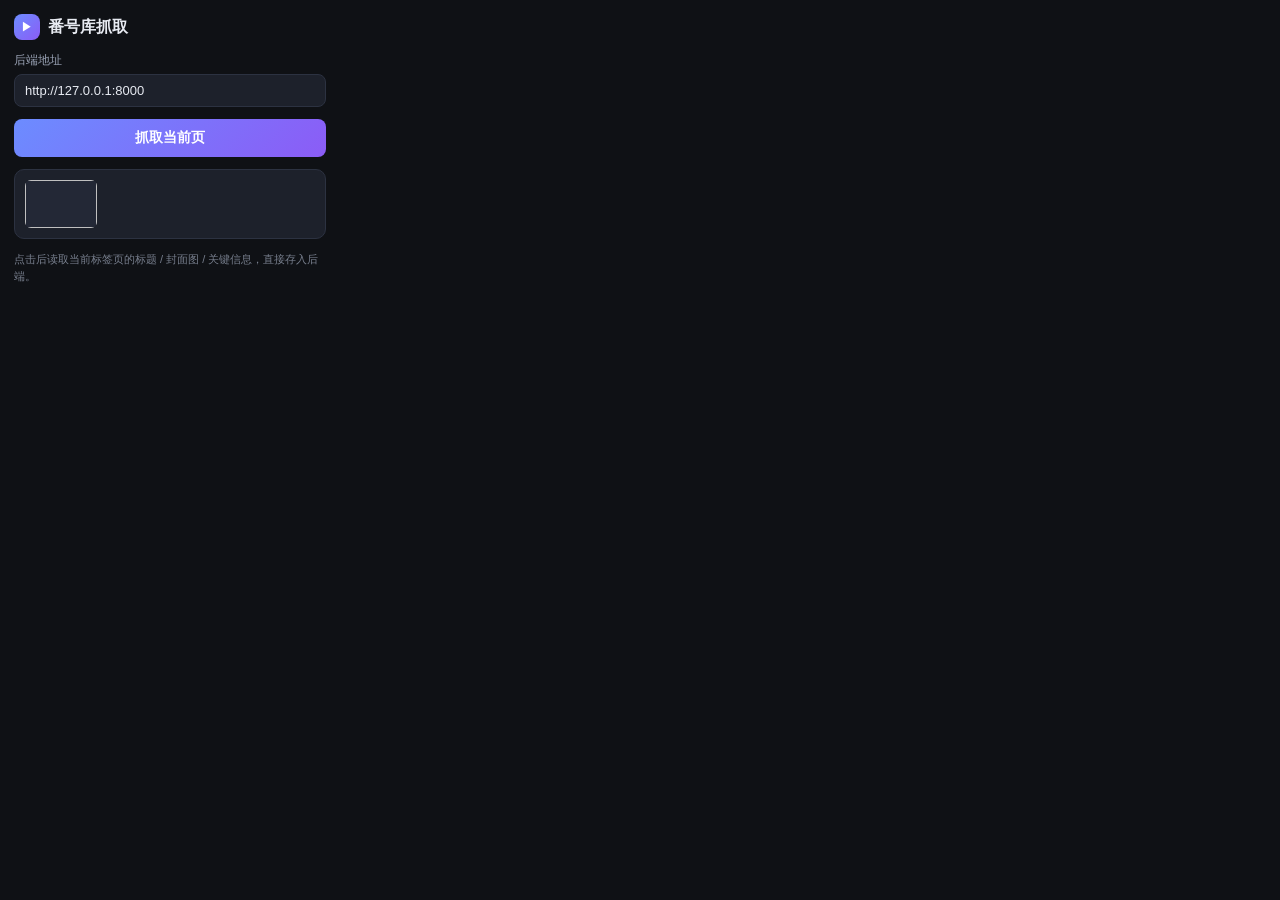
==== extension/popup.html @ 2a4e08dc "添加浏览器插件，支持一键抓取当前网页的封面图与关键信息，并保存到后端" ====
<!DOCTYPE html>
<html lang="zh-CN">
<head>
  <meta charset="utf-8" />
  <meta name="viewport" content="width=device-width, initial-scale=1.0" />
  <title>番号库抓取</title>
  <link rel="stylesheet" href="popup.css" />
</head>
<body>
  <div class="pop">
    <header class="head">
      <span class="logo">▶</span>
      <h1>番号库抓取</h1>
    </header>

    <label class="field">
      <span class="field-label">后端地址</span>
      <input id="base" type="text" placeholder="http://127.0.0.1:8000" autocomplete="off" spellcheck="false" />
    </label>

    <button id="capture" class="btn primary">抓取当前页</button>

    <div id="status" class="status" hidden></div>

    <div id="result" class="result" hidden>
      <img id="thumb" alt="" />
      <div class="meta">
        <div id="code" class="code"></div>
        <div id="title" class="title"></div>
      </div>
    </div>

    <p class="hint">点击后读取当前标签页的标题 / 封面图 / 关键信息，直接存入后端。</p>
  </div>
  <script src="popup.js"></script>
</body>
</html>
---- extension/popup.css ----
:root {
  --bg: #0f1115;
  --panel: #1d212b;
  --panel-2: #232836;
  --border: #2c3241;
  --text: #e8ebf2;
  --text-dim: #9aa3b5;
  --accent: #6c8cff;
  --accent-2: #8b5cf6;
  --danger: #ef4444;
}

* { box-sizing: border-box; }

html, body {
  margin: 0;
  padding: 0;
  background: var(--bg);
  color: var(--text);
  font-family: -apple-system, BlinkMacSystemFont, "Segoe UI", "PingFang SC",
    "Microsoft YaHei", sans-serif;
}

.pop { width: 340px; padding: 14px; }

.head { display: flex; align-items: center; gap: 8px; margin-bottom: 12px; }
.logo {
  display: inline-grid;
  place-items: center;
  width: 26px;
  height: 26px;
  border-radius: 8px;
  background: linear-gradient(135deg, var(--accent), var(--accent-2));
  color: #fff;
  font-size: 12px;
}
.head h1 { font-size: 16px; margin: 0; font-weight: 700; }

.field { display: flex; flex-direction: column; gap: 5px; margin-bottom: 12px; }
.field-label { font-size: 12px; color: var(--text-dim); }

input[type="text"] {
  background: var(--panel);
  border: 1px solid var(--border);
  color: var(--text);
  border-radius: 8px;
  padding: 8px 10px;
  font-size: 13px;
  outline: none;
}
input:focus { border-color: var(--accent); box-shadow: 0 0 0 3px rgba(108, 140, 255, 0.2); }

.btn {
  width: 100%;
  background: var(--panel-2);
  color: var(--text);
  border: 1px solid var(--border);
  border-radius: 8px;
  padding: 10px 14px;
  font-size: 14px;
  cursor: pointer;
}
.btn.primary {
  background: linear-gradient(135deg, var(--accent), var(--accent-2));
  border: none;
  color: #fff;
  font-weight: 600;
}
.btn.primary:hover { filter: brightness(1.1); }
.btn:disabled { opacity: 0.55; cursor: not-allowed; }

.status {
  margin-top: 12px;
  font-size: 13px;
  color: var(--text-dim);
}
.status.ok { color: #6ee7b7; }
.status.err { color: #fca5a5; }

.result {
  display: flex;
  gap: 10px;
  margin-top: 12px;
  padding: 10px;
  background: var(--panel);
  border: 1px solid var(--border);
  border-radius: 10px;
}
.result img {
  width: 72px;
  height: 48px;
  object-fit: cover;
  border-radius: 6px;
  background: var(--panel-2);
  flex-shrink: 0;
}
.result .meta { min-width: 0; }
.result .code { font-size: 13px; color: var(--accent); font-weight: 700; letter-spacing: 0.5px; }
.result .title {
  font-size: 12px;
  color: var(--text-dim);
  margin-top: 4px;
  line-height: 1.35;
  display: -webkit-box;
  -webkit-line-clamp: 2;
  -webkit-box-orient: vertical;
  overflow: hidden;
}

.hint { font-size: 11px; color: var(--text-dim); opacity: 0.75; margin: 12px 0 0; line-height: 1.5; }
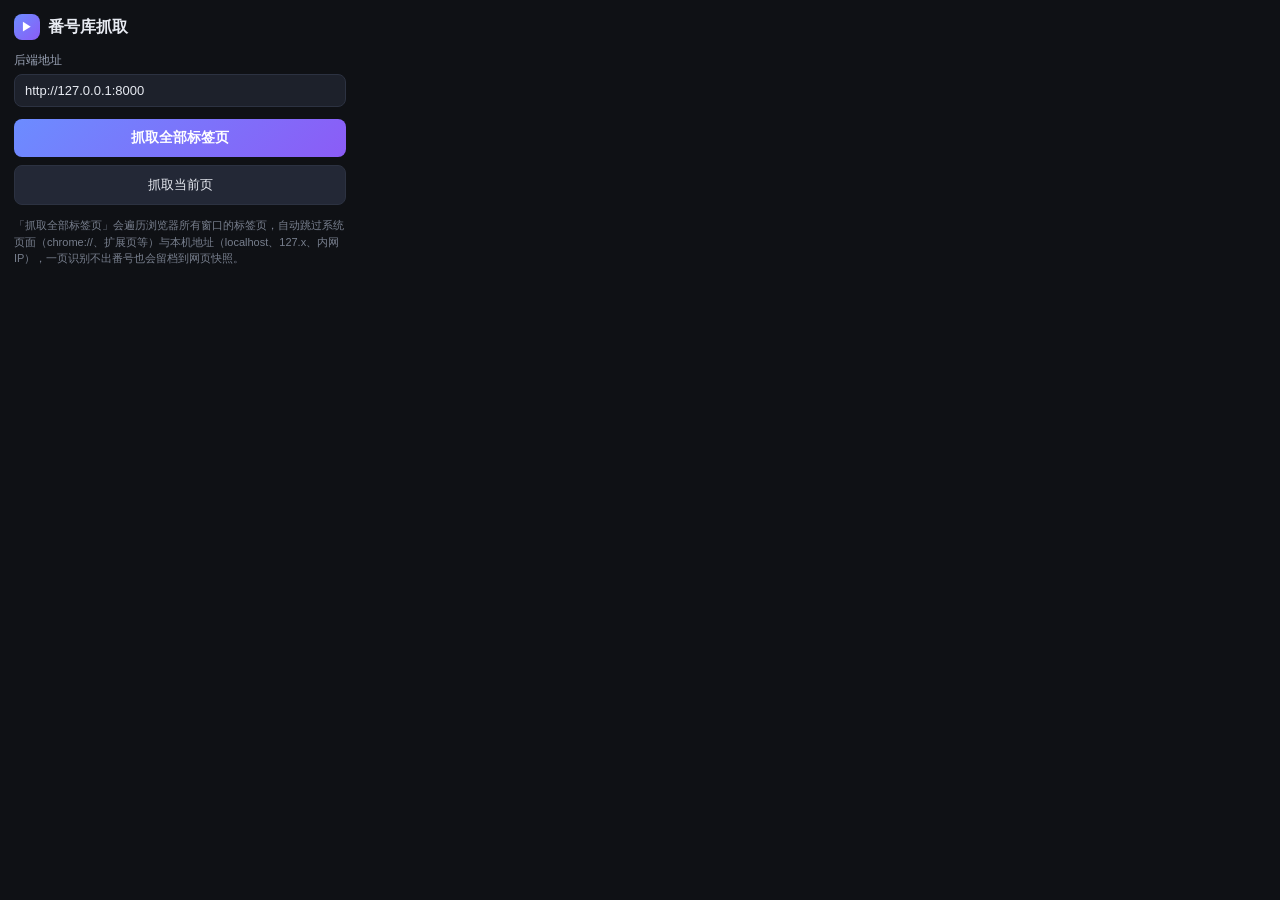
==== commit 5fc93f13: "添加网页快照功能，支持浏览器插件批量抓取标签页，保存快照并优化识别逻辑" ====
--- a/extension/popup.html
+++ b/extension/popup.html
@@ -18,7 +18,8 @@
       <input id="base" type="text" placeholder="http://127.0.0.1:8000" autocomplete="off" spellcheck="false" />
     </label>
 
-    <button id="capture" class="btn primary">抓取当前页</button>
+    <button id="captureAll" class="btn primary">抓取全部标签页</button>
+    <button id="capture" class="btn secondary">抓取当前页</button>
 
     <div id="status" class="status" hidden></div>
 
@@ -30,7 +31,14 @@
       </div>
     </div>
 
-    <p class="hint">点击后读取当前标签页的标题 / 封面图 / 关键信息，直接存入后端。</p>
+    <ul id="list" class="list" hidden></ul>
+
+    <details id="skipped" class="skipped" hidden>
+      <summary id="skippedSummary"></summary>
+      <ul id="skippedList"></ul>
+    </details>
+
+    <p class="hint">「抓取全部标签页」会遍历浏览器所有窗口的标签页，自动跳过系统页面（chrome://、扩展页等）与本机地址（localhost、127.x、内网 IP），一页识别不出番号也会留档到网页快照。</p>
   </div>
   <script src="popup.js"></script>
 </body>
--- a/extension/popup.css
+++ b/extension/popup.css
@@ -12,6 +12,9 @@
 
 * { box-sizing: border-box; }
 
+/* 下面有几处自带 display 的块（.result/.list），作者样式会盖过 hidden 属性，这里统一兜住 */
+[hidden] { display: none !important; }
+
 html, body {
   margin: 0;
   padding: 0;
@@ -21,7 +24,7 @@
     "Microsoft YaHei", sans-serif;
 }
 
-.pop { width: 340px; padding: 14px; }
+.pop { width: 360px; padding: 14px; }
 
 .head { display: flex; align-items: center; gap: 8px; margin-bottom: 12px; }
 .logo {
@@ -67,6 +70,8 @@
   font-weight: 600;
 }
 .btn.primary:hover { filter: brightness(1.1); }
+.btn.secondary { margin-top: 8px; font-size: 13px; }
+.btn.secondary:hover { background: var(--panel); }
 .btn:disabled { opacity: 0.55; cursor: not-allowed; }
 
 .status {
@@ -107,4 +112,55 @@
   overflow: hidden;
 }
 
+.list {
+  list-style: none;
+  margin: 10px 0 0;
+  padding: 0;
+  max-height: 240px;
+  overflow-y: auto;
+  display: flex;
+  flex-direction: column;
+  gap: 6px;
+}
+.list li {
+  display: flex;
+  align-items: flex-start;
+  gap: 8px;
+  padding: 7px 9px;
+  background: var(--panel);
+  border: 1px solid var(--border);
+  border-radius: 8px;
+}
+.list .badge {
+  flex-shrink: 0;
+  font-size: 11px;
+  font-weight: 700;
+  letter-spacing: 0.3px;
+  color: var(--accent);
+  padding-top: 1px;
+}
+.list .badge.none { color: var(--text-dim); font-weight: 500; }
+.list .txt { min-width: 0; }
+.list .name {
+  font-size: 12px;
+  line-height: 1.35;
+  display: -webkit-box;
+  -webkit-line-clamp: 2;
+  -webkit-box-orient: vertical;
+  overflow: hidden;
+  word-break: break-word;
+}
+.list .host { font-size: 11px; color: var(--text-dim); margin-top: 2px; word-break: break-all; }
+
+.skipped { margin-top: 10px; font-size: 11px; color: var(--text-dim); }
+.skipped summary { cursor: pointer; line-height: 1.5; }
+.skipped ul {
+  margin: 6px 0 0;
+  padding-left: 16px;
+  max-height: 140px;
+  overflow-y: auto;
+  line-height: 1.55;
+  word-break: break-all;
+}
+
 .hint { font-size: 11px; color: var(--text-dim); opacity: 0.75; margin: 12px 0 0; line-height: 1.5; }
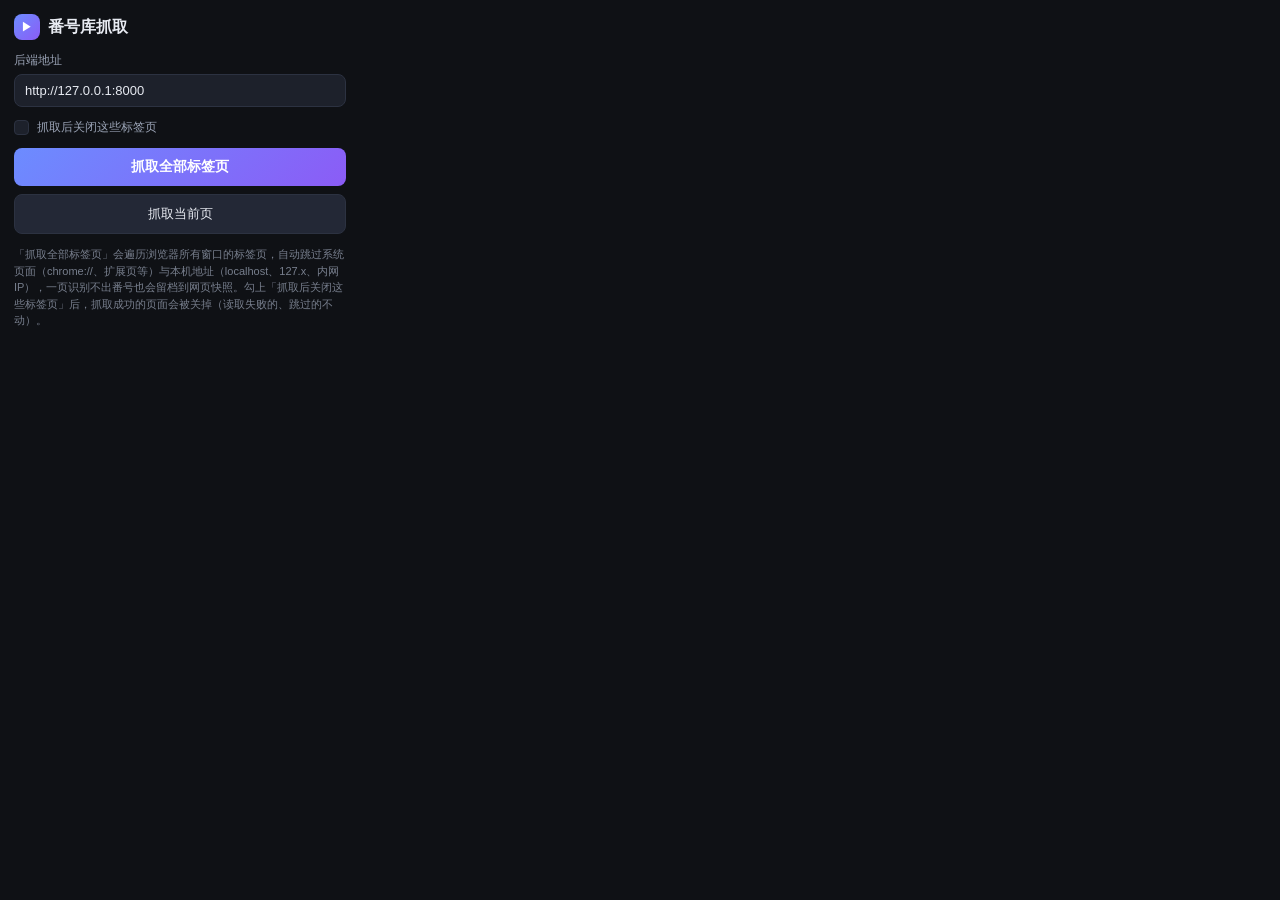
==== commit f517c0a6: "添加抓取后关闭标签页功能，优化用户体验并更新相关提示信息" ====
--- a/extension/popup.html
+++ b/extension/popup.html
@@ -16,6 +16,11 @@
     <label class="field">
       <span class="field-label">后端地址</span>
       <input id="base" type="text" placeholder="http://127.0.0.1:8000" autocomplete="off" spellcheck="false" />
+    </label>
+
+    <label class="check">
+      <input id="closeAfter" type="checkbox" />
+      <span>抓取后关闭这些标签页</span>
     </label>
 
     <button id="captureAll" class="btn primary">抓取全部标签页</button>
@@ -38,7 +43,7 @@
       <ul id="skippedList"></ul>
     </details>
 
-    <p class="hint">「抓取全部标签页」会遍历浏览器所有窗口的标签页，自动跳过系统页面（chrome://、扩展页等）与本机地址（localhost、127.x、内网 IP），一页识别不出番号也会留档到网页快照。</p>
+    <p class="hint">「抓取全部标签页」会遍历浏览器所有窗口的标签页，自动跳过系统页面（chrome://、扩展页等）与本机地址（localhost、127.x、内网 IP），一页识别不出番号也会留档到网页快照。勾上「抓取后关闭这些标签页」后，抓取成功的页面会被关掉（读取失败的、跳过的不动）。</p>
   </div>
   <script src="popup.js"></script>
 </body>
--- a/extension/popup.css
+++ b/extension/popup.css
@@ -42,6 +42,45 @@
 .field { display: flex; flex-direction: column; gap: 5px; margin-bottom: 12px; }
 .field-label { font-size: 12px; color: var(--text-dim); }
 
+.check {
+  display: flex;
+  align-items: center;
+  gap: 8px;
+  margin-bottom: 12px;
+  font-size: 12px;
+  color: var(--text-dim);
+  cursor: pointer;
+  user-select: none;
+}
+.check input[type="checkbox"] {
+  appearance: none;
+  width: 15px;
+  height: 15px;
+  margin: 0;
+  flex-shrink: 0;
+  border: 1px solid var(--border);
+  border-radius: 4px;
+  background: var(--panel);
+  cursor: pointer;
+  position: relative;
+}
+.check input[type="checkbox"]:checked {
+  background: linear-gradient(135deg, var(--accent), var(--accent-2));
+  border-color: transparent;
+}
+.check input[type="checkbox"]:checked::after {
+  content: "";
+  position: absolute;
+  left: 4px;
+  top: 1px;
+  width: 4px;
+  height: 8px;
+  border: solid #fff;
+  border-width: 0 2px 2px 0;
+  transform: rotate(43deg);
+}
+.check:hover { color: var(--text); }
+
 input[type="text"] {
   background: var(--panel);
   border: 1px solid var(--border);
